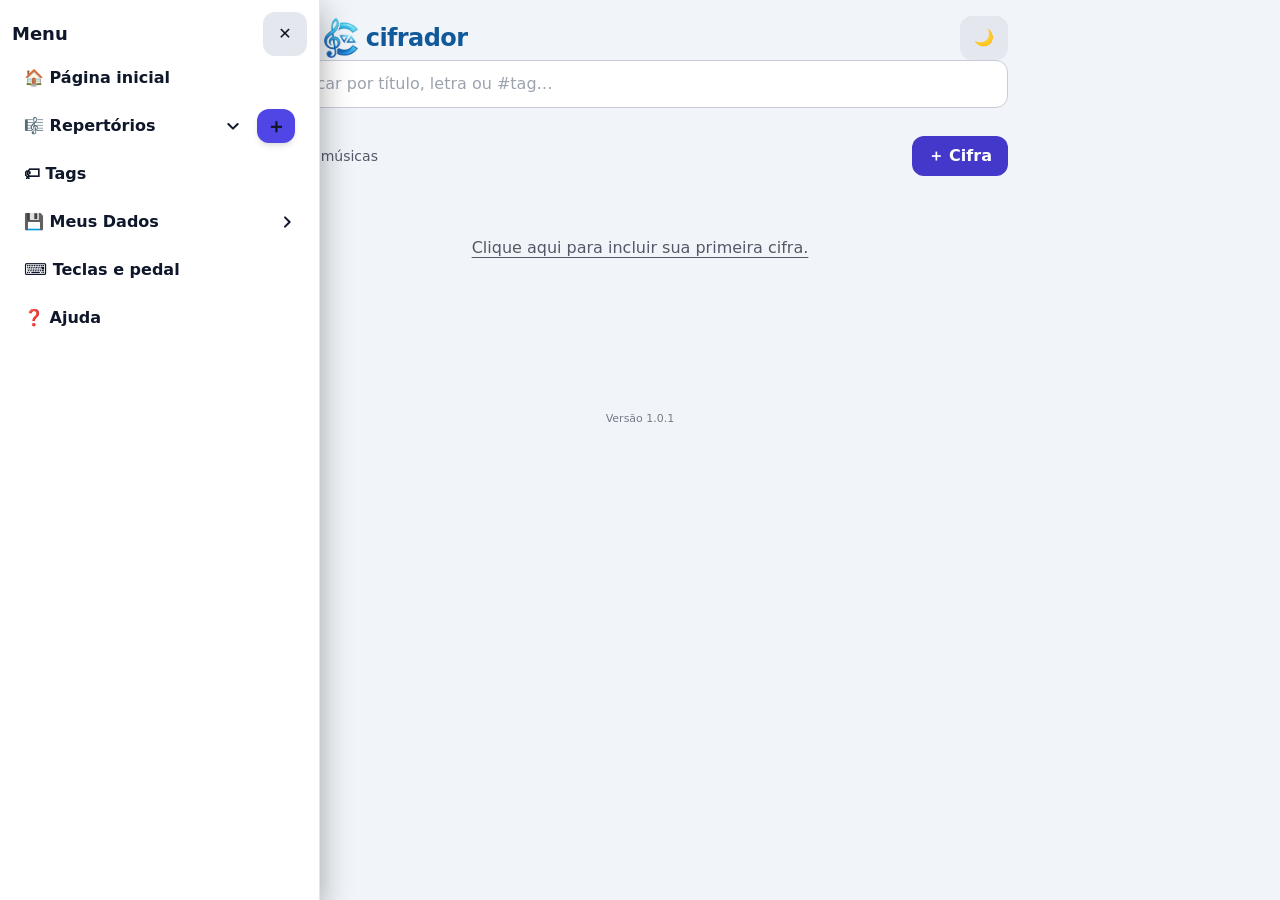
==== app/index.html @ 8a7c6e06 "Add files via upload" ====
<!DOCTYPE html>
<html lang="pt-BR"><head>
<base href="../">
<meta charset="UTF-8">
<meta name="app-version" content="1.0.1">
<meta name="viewport" content="width=device-width, initial-scale=1, viewport-fit=cover, interactive-widget=resizes-content">
<meta name="theme-color" content="#0d0f14">
<title>Cifrador</title>
<meta http-equiv="Content-Security-Policy" content="default-src 'self'; script-src 'self' 'wasm-unsafe-eval'; style-src 'self' 'unsafe-inline'; img-src 'self' data: blob:; font-src 'self'; connect-src 'self' blob: data:; worker-src 'self' blob:; manifest-src 'self'; object-src 'none'; base-uri 'self'; form-action 'none'">
<meta name="referrer" content="no-referrer">
<link rel="manifest" href="manifest.json">
<link rel="icon" href="icon-192.png">
<link rel="apple-touch-icon" href="icon-192.png">
<link rel="stylesheet" href="tailwind.css">
<style id="appCss">
  html { -webkit-text-size-adjust: 100%; }
  body { font-family: system-ui, -apple-system, "Segoe UI", Roboto, sans-serif; }
  .btn { min-height: 44px; min-width: 44px; padding: 0 12px; border-radius: 12px; font-weight: 600; display: inline-flex; align-items: center; justify-content: center; gap: 6px; background: #e4e7ee; color: #12151c; user-select: none; -webkit-tap-highlight-color: transparent; }
  .btn:active { transform: scale(.97); }
  .btn:disabled { opacity: .35; pointer-events: none; }
  .dark .btn { background: #1c2130; color: #eef1f7; }
  .btn-p { background: #4338ca !important; color: #fff !important; }
  .btn-on { outline: 2px solid #4338ca; }
  .fld { width: 100%; min-height: 48px; padding: 10px 14px; border-radius: 12px; border: 1px solid #c7ccd8; background: #fff; color: #12151c; }
  .dark .fld { background: #141824; border-color: #2a3147; color: #eef1f7; }
  .fld:focus-visible, .btn:focus-visible { outline: 2px solid #6366f1; outline-offset: 2px; }
  :root { --lyrics-color: #111827; --chord-color: #0878c9; }
  #song { color: var(--lyrics-color); white-space: pre-wrap; overflow-wrap: anywhere; max-width: 100%; overflow-x: hidden; font-family: ui-monospace, "SF Mono", Menlo, Consolas, monospace; line-height: 1.55; }
  #song.two-columns { column-count: 2; column-gap: 2rem; column-rule: 1px solid #dbe2ee; }
  .dark #song.two-columns { column-rule-color: #30394b; }
  @media (max-width: 640px) { #song { font-size: clamp(14px, 3.8vw, 18px); padding-left: 12px; padding-right: 12px; } #song.two-columns { column-gap: 1rem; } }
  .chord { font-weight: 700; color: var(--chord-color); }
  .brand { color: #12599a; }
  .dark .brand { color: #67c7ff; }
  .editor-wrap { position: relative; }
  #mText { position: relative; z-index: 1; background: transparent; color: transparent; -webkit-text-fill-color: transparent; caret-color: var(--lyrics-color); resize: vertical; line-height: 1.5; tab-size: 4; }
  #mText::selection { background: rgba(99,102,241,.28); -webkit-text-fill-color: transparent; }
  #mText::placeholder { color: #64748b; -webkit-text-fill-color: #64748b; opacity: 1; }
  #mHighlight { position: absolute; z-index: 0; inset: 0; box-sizing: border-box; margin: 0; padding: 10px 14px; border: 1px solid transparent; pointer-events: none; overflow: hidden; white-space: pre-wrap; overflow-wrap: anywhere; font-family: ui-monospace, "SF Mono", Menlo, Consolas, monospace; font-size: .875rem; line-height: 1.5; color: var(--lyrics-color); }
  #mHighlight .editor-chord-line { color: var(--chord-color); font-weight: 700; }
  /* Transição suave para ocultar o cabeçalho */
  #viewerHeader { transition: transform 0.3s ease, opacity 0.3s ease; }
  .logo { height: 40px; width: auto; }
  .dark .logo { filter: brightness(1.3); }
  html { overflow-x: hidden; } body { overflow-x: clip; } #viewer { overflow-x: hidden; } /* "clip" não cria rolagem própria, então o topo da lista consegue ficar fixo */
  .tg { font-size: 10px; font-weight: 400; opacity: .75; border: 1px solid currentColor; border-radius: 9px; padding: 0 6px; margin-left: 6px; vertical-align: middle; }
  #viewer { touch-action: pan-y; }
  .header-hidden #viewerHeader { transform: none !important; opacity: 1 !important; pointer-events: auto !important; position: sticky !important; }
  .header-hidden #vRows { display: none; }
  #colorPop { position: fixed; right: 12px; top: 96px; z-index: 45; padding: 10px 12px; border-radius: 14px; background: #fff; border: 1px solid #c7ccd8; box-shadow: 0 10px 25px rgba(0,0,0,.25); flex-direction: column; align-items: flex-start; }
  .dark #colorPop { background: #141824; border-color: #2a3147; }
  #colorPop:not(.hidden) { display: flex; }
  /* barra do visualizador: botões do mesmo tamanho, em grade */
  #viewerHeader > div { max-width: 560px; margin-left: auto; margin-right: auto; }
  .vrow { display: grid; gap: 6px; align-items: stretch; }
  .vrow .btn { min-height: 42px; min-width: 0; height: 42px; padding: 0 4px; font-size: 13px; border-radius: 12px; }
  .vr1 { grid-template-columns: 42px 1fr 42px 42px 42px 42px; align-items: center; }
  #ctlTr { display: contents; } #ctlTr.hidden { display: none; }
  #trReset { flex-direction: column; gap: 0; line-height: 1.1; }
  #colorPop { gap: 8px; font-size: .8rem; }
  #colorPop.hidden { display: none !important; }
  #colorPop input[type=color] { width: 38px; height: 34px; padding: 2px; border: 1px solid #c7ccd8; border-radius: 8px; background: transparent; }
  #colorPop label { display: flex; align-items: center; } #colorPop label { width: 100%; justify-content: space-between; gap: 14px; }
  .drag { touch-action: none; cursor: grab; } li.dragging, .dRep.dragging { opacity: .6; outline: 2px solid #4338ca; border-radius: 12px; } .dRep { touch-action: pan-y; } .dRep .repDrag { cursor: grab; touch-action: none; min-width: 32px; }
  .hidden { display: none !important; }
  .btn { min-height: 44px; border-radius: 12px; font-weight: 600; padding-left: 14px; padding-right: 14px; display: inline-flex; align-items: center; justify-content: center; gap: 6px; }
  #listActions { display: grid; grid-template-columns: repeat(2, 1fr); gap: 8px; }
  #listActions .btn, .mtools .btn { width: 100%; min-height: 46px; background: rgba(67,56,202,.08); border: 1px solid rgba(67,56,202,.35); }
  #listActions .btn-p { background: #4338ca; color: #fff; border-color: #4338ca; }
  #listActions #lstSave { grid-column: 1 / -1; }
  #lstDel { color: #dc2626; border-color: rgba(220,38,38,.45) !important; }
  .mtools .btn { font-size: 12.5px; padding-left: 6px; padding-right: 6px; white-space: nowrap; }
  .hl { background: #fde047; color: #111; border-radius: 3px; padding: 0 1px; } #song b { font-weight: 800; } #song i { font-style: italic; }
  #mFmt { display: flex; gap: 6px; } #mFmt .btn { flex: 1; min-height: 42px; }
  /* menu lateral */
  .drawer { position: fixed; top: 0; bottom: 0; left: 0; width: min(88vw, 320px); z-index: 56; overflow-y: auto; background: #fff; border-right: 1px solid #e2e8f0; box-shadow: 0 10px 30px rgba(0,0,0,.35); transform: translateX(-102%); visibility: hidden; transition: transform .2s ease, visibility 0s linear .2s; padding: 12px; padding-top: max(12px, env(safe-area-inset-top)); }
  .dark .drawer { background: #141824; border-color: #2a3147; }
  .drawer.open, body.dock-open .drawer { transform: none; visibility: visible; transition-delay: 0s; }
  .dRep { display:flex; align-items:stretch; gap:4px; } .dRep .dName { min-width:0; flex:1; } .repDrag { touch-action:none; cursor:grab; } .dRep.dragging, .rowli.dragging { opacity:.55; outline:2px dashed #6366f1; }
  .dItem { display: flex; align-items: center; gap: 8px; width: 100%; min-height: 44px; padding: 0 12px; border-radius: 12px; font-weight: 600; text-align: left; }
  .dItem:hover, .dName:hover { background: rgba(67,56,202,.10); }
  .dRep { position: relative; display: flex; align-items: center; gap: 2px; border-radius: 12px; } .dRep.on { background: rgba(67,56,202,.14); } .dMore { flex: none; width: 36px; height: 36px; border-radius: 10px; font-size: 22px; } .dMore:hover { background: rgba(67,56,202,.15); }
  .dName { flex: 1; min-width: 0; display: flex; align-items: center; justify-content: space-between; gap: 6px; min-height: 42px; padding: 0 10px; border-radius: 12px; text-align: left; } .dName small { opacity: .6; }
  .dIco { width: 34px; height: 36px; border-radius: 10px; font-size: 15px; flex: none; } .dIco:hover { background: rgba(67,56,202,.15); }
  details.dSec > summary { list-style: none; cursor: pointer; } details.dSec > summary::-webkit-details-marker { display: none; }
  @media (min-width: 1024px) { body.dock-open .drawer { z-index: 56; } #drawerBg { display: none !important; } }
  /* ações de cada cifra: menu de três pontos em todas as telas */
  .rowli { position: relative; }
  .rowmore { display: inline-flex; align-items: center; justify-content: center; flex: 0 0 44px; min-width: 44px; padding-left: 0; padding-right: 0; font-size: 1.35rem; }
  .rowacts { display: none; position: absolute; right: 0; top: calc(100% + 4px); z-index: 30; padding: 6px; gap: 6px; flex-wrap: wrap; max-width: min(320px, calc(100vw - 32px)); border-radius: 14px; background: #fff; border: 1px solid #c7ccd8; box-shadow: 0 10px 25px rgba(0,0,0,.25); }
  .dark .rowacts { background: #141824; border-color: #2a3147; }
  .rowli.open .rowacts { display: flex; }
  .rowacts .btn { min-width: 40px; min-height: 40px; }
  
  /* janelinhas da barra de leitura */
  .hpop { position: fixed; z-index: 45; display: flex; gap: 8px; padding: 8px; border-radius: 14px; background: #fff; border: 1px solid #c7ccd8; box-shadow: 0 10px 25px rgba(0,0,0,.25); }
  .dark .hpop { background: #141824; border-color: #2a3147; }
  .hpop .btn { min-width: 56px; height: 46px; font-size: 22px; }
  .hpopg { display: grid; grid-template-columns: repeat(4, 64px); gap: 8px; }
  .hpopg .btn { flex-direction: column; height: 62px; min-width: 0; font-size: 20px; gap: 2px; padding: 0; }
  .hpopg .btn::after { content: attr(data-l); font-size: 10px; font-weight: 600; opacity: .75; line-height: 1; white-space: nowrap; }
  .pbtn { flex-direction: column; gap: 2px; line-height: 1.05; min-width: 54px; min-height: 48px; } .pbtn .plbl { font-size: 11px; opacity: .8; font-weight: 600; } .pbtn b { font-size: 17px; }
  @media (max-width: 640px) { #vRows .vr3 { display:flex !important; flex-wrap:nowrap; justify-content:stretch !important; align-items:stretch; gap:4px !important; } #vRows .vr3 > button, #ctlTr > button { flex:1 1 0; min-width:0; min-height:52px; font-size:12px; padding:0 2px; } #vRows .vr3 #fBtn { flex:1.15 1 0; } #vRows .vr3 #vOpts { flex:1.3 1 0; } #vRows .vr3 #scrollPlay { flex:.8 1 0; font-size:16px; } .dRep .repDrag, #list .drag { min-width:44px; min-height:48px; font-size:19px; touch-action:none; } }
  @media (max-width: 360px) { #vRows .vr3 > button, #ctlTr > button { font-size:11px; } .pbtn .plbl { font-size:10px; } .pbtn b { font-size:15px; } }
  @media (max-width: 340px) { #vRows .vr3 > button, #ctlTr > button { font-size:10px; } .pbtn .plbl { font-size:9px; } #vRows .vr3 #vOpts { gap:3px; } }
  .vr3 { grid-template-columns: repeat(6, minmax(0, 1fr)) minmax(0, 1.7fr) !important; }
  .vrow .btn { font-size: 12px; white-space: nowrap; padding-left: 2px; padding-right: 2px; }
  .chev { margin-left: auto; transition: transform .2s; } details.dSec:not([open]) .chev { transform: rotate(-90deg); }
  .dActs { display: none; position: absolute; right: 4px; top: 40px; z-index: 35; justify-content: space-around; gap: 2px; padding: 5px; border-radius: 12px; background: #fff; border: 1px solid #c7ccd8; box-shadow: 0 8px 20px rgba(0,0,0,.22); } .dark .dActs { background: #141824; border-color: #2a3147; } .dRep.menu-open .dActs { display: flex; }
  #toTop, #vTop { position: fixed; right: 16px; bottom: 24px; z-index: 30; width: 48px; min-width: 48px; height: 48px; padding: 0; border-radius: 50%; box-shadow: 0 8px 20px rgba(0,0,0,.3); font-size: 20px; }
  #vTop { bottom: 100px; z-index: 25; }
  .mtools{display:grid!important;grid-template-columns:repeat(8,minmax(0,1fr));flex-wrap:nowrap;align-items:center;gap:4px;width:100%;overflow:visible}
  .edit-icon-btn{width:100%;height:42px;min-width:0!important;padding:0!important;display:inline-flex;align-items:center;justify-content:center;font-size:1.05rem;flex:initial;border-radius:10px}
  @media (max-width: 380px) { .mtools{gap:2px} .edit-icon-btn{height:38px;font-size:.95rem;border-radius:8px} }

  /* --- utilitários que faltavam no tailwind.css (ajuste) --- */
  .\!min-h-\[34px\]{min-height:34px!important}.\!px-2{padding-left:.5rem!important;padding-right:.5rem!important}.\!text-sm{font-size:.875rem!important;line-height:1.25rem!important}
  .bg-black\/50{background-color:rgb(0 0 0/.5)}.bg-black\/65{background-color:rgb(0 0 0/.65)}
  .bg-indigo-600{background-color:#4f46e5}.bg-red-50{background-color:#fef2f2}.bg-red-100{background-color:#fee2e2}
  .border-current{border-color:currentColor}.border-indigo-700{border-color:#4338ca}.border-red-200{border-color:#fecaca}.border-red-300{border-color:#fca5a5}.border-slate-500\/30{border-color:rgb(100 116 139/.3)}
  .border-l-2{border-left-width:2px}.break-words{overflow-wrap:break-word}.cursor-pointer{cursor:pointer}.gap-3{gap:.75rem}.h-10{height:2.5rem}.w-10{width:2.5rem}
  .hover\:bg-black\/10:hover{background-color:rgb(0 0 0/.1)}.hover\:bg-red-100:hover{background-color:#fee2e2}
  .items-start{align-items:flex-start}.leading-relaxed{line-height:1.625}.max-h-\[88vh\]{max-height:88vh}.min-w-12{min-width:3rem}.mt-1{margin-top:.25rem}
  .overflow-hidden{overflow:hidden}.p-3{padding:.75rem}.pl-10{padding-left:2.5rem}.rounded-full{border-radius:9999px}.rounded-lg{border-radius:.5rem}
  .shadow-2xl{box-shadow:0 25px 50px -12px rgb(0 0 0/.25)}.shadow-md{box-shadow:0 4px 6px -1px rgb(0 0 0/.1),0 2px 4px -2px rgb(0 0 0/.1)}
  .space-y-1>:not([hidden])~:not([hidden]){margin-top:.25rem}
  .text-red-700{color:#b91c1c}.text-red-800{color:#991b1b}.text-red-900{color:#7f1d1d}.text-right{text-align:right}.text-xl{font-size:1.25rem;line-height:1.75rem}
  .underline-offset-4{text-underline-offset:4px}.whitespace-pre-wrap{white-space:pre-wrap}.z-\[55\]{z-index:55}.z-\[90\]{z-index:90}
  @media (min-width:640px){.sm\:p-5{padding:1.25rem}.sm\:p-6{padding:1.5rem}.sm\:pl-11{padding-left:2.75rem}}
  #splitList [data-s] { content-visibility: auto; contain-intrinsic-size: auto 34px; } /* só desenha as linhas visíveis: listas grandes ficam rápidas */
  /* --- Ajuda --- */
  .hlp-panel { display: flex; flex-direction: column; max-height: 92vh; max-height: 92dvh; min-height: 0; overflow: hidden; }
  .hlp-head { display: flex; align-items: center; justify-content: space-between; gap: 8px; padding: 12px 16px; border-bottom: 1px solid rgba(100,116,139,.3); flex: 0 0 auto; }
  .hlp-body { overflow-y: auto; -webkit-overflow-scrolling: touch; padding: 12px 16px 24px; flex: 1 1 auto; min-height: 0; font-size: .95rem; line-height: 1.5; }
  .hlp-body > p.intro { margin: 0 0 12px; opacity: .8; }
  .hlp-body details { border: 1px solid rgba(100,116,139,.3); border-radius: 12px; margin-bottom: 8px; background: rgba(100,116,139,.06); }
  .hlp-body summary { display: flex; align-items: center; gap: 8px; min-height: 48px; padding: 0 12px; font-weight: 700; cursor: pointer; list-style: none; }
  .hlp-body summary::-webkit-details-marker { display: none; }
  .hlp-body summary::after { content: ""; width: 16px; height: 16px; flex: none; margin-left: auto; background: currentColor; opacity: .7; transition: transform .2s; -webkit-mask: url("data:image/svg+xml,%3Csvg xmlns='http://www.w3.org/2000/svg' viewBox='0 0 24 24' fill='none' stroke='black' stroke-width='3' stroke-linecap='round' stroke-linejoin='round'%3E%3Cpath d='M5 9l7 7 7-7'/%3E%3C/svg%3E") center/contain no-repeat; mask: url("data:image/svg+xml,%3Csvg xmlns='http://www.w3.org/2000/svg' viewBox='0 0 24 24' fill='none' stroke='black' stroke-width='3' stroke-linecap='round' stroke-linejoin='round'%3E%3Cpath d='M5 9l7 7 7-7'/%3E%3C/svg%3E") center/contain no-repeat; }
  .hlp-body details:not([open]) summary::after { transform: rotate(-90deg); }
  .hlp-body .hb { padding: 0 14px 12px; }
  .hlp-body .hb p { margin: 0 0 8px; }
  .hlp-body ul, .hlp-body ol { margin: 0 0 8px; padding-left: 1.3rem; }
  .hlp-body ul { list-style: disc; } .hlp-body ol { list-style: decimal; }
  .hlp-body li { margin: 3px 0; }
  .hlp-body kbd { font: inherit; font-size: .88em; font-weight: 600; padding: 1px 7px; border-radius: 7px; border: 1px solid rgba(100,116,139,.55); background: rgba(100,116,139,.12); white-space: nowrap; }
  .hlp-body .tip { margin: 8px 0 0; padding: 8px 10px; border-radius: 10px; background: rgba(67,56,202,.10); border-left: 3px solid #4338ca; }
  .hlp-body .warn { margin: 8px 0 0; padding: 8px 10px; border-radius: 10px; background: rgba(220,38,38,.10); border-left: 3px solid #dc2626; }
  /* --- cabeçalho do repertório (nome sem função + menu ⋯) --- */
  #chips { min-width: 0; } /* sem isto um nome comprido de repertório empurrava o ⋯ para fora da tela */
  #chips .repHead { flex: 1; min-width: 0; padding: 4px 4px 4px 4px; gap: 8px; justify-content: space-between; border: 1px solid rgba(100,116,139,.45); background: rgba(67,56,202,.10); }
  #chips .repBack { flex: 0 0 auto; min-height: 40px; padding: 0 12px; font-weight: 700; white-space: nowrap; }
  #chips .repTitle { flex: 1; min-width: 0; font-weight: 700; overflow: hidden; text-overflow: ellipsis; white-space: nowrap; cursor: default; user-select: none; }
  #chips .repTitle small { font-weight: 400; opacity: .7; }
  #chips .repHead .dActs { top: calc(100% + 4px); }
  /* --- barra de baixo da cifra: só ícones --- */
  #navBar .navico { font-size: 20px; min-height: 48px; padding: 0 4px; }
  /* --- teclas e pedal --- */
  .keyrow { display: flex; flex-wrap: wrap; align-items: center; gap: 8px; padding: 10px 0; border-bottom: 1px solid rgba(100,116,139,.25); }
  .keyname { flex: 1 1 170px; font-weight: 700; }
  .keychips { display: flex; flex-wrap: wrap; gap: 6px; align-items: center; }
  .kchip { display: inline-flex; align-items: center; gap: 2px; border: 1px solid rgba(100,116,139,.55); border-radius: 8px; padding: 0 2px 0 8px; background: rgba(100,116,139,.12); font-weight: 600; min-height: 34px; }
  .kchip button { min-width: 30px; min-height: 32px; border-radius: 6px; font-size: 15px; opacity: .75; }
  .keyadd { min-height: 36px !important; padding: 0 10px !important; }
  .keyopt { display: flex; gap: 10px; align-items: flex-start; padding: 12px 0; cursor: pointer; }
  .keyopt input { width: 22px; height: 22px; margin-top: 2px; flex: none; }
  .keywait { margin: 0 0 8px; padding: 8px 10px; border-radius: 10px; background: rgba(217,119,6,.15); border-left: 3px solid #d97706; font-weight: 600; }
  /* --- botão de tela cheia --- */
  #vFull svg { display: block; margin: 0 auto; } #vFull .ico-exit { display: none; }
  #vFull[aria-pressed="true"] .ico-enter { display: none; } #vFull[aria-pressed="true"] .ico-exit { display: block; }
  #vFull[aria-pressed="true"] { background: #4338ca; color: #fff; border-color: #4338ca; }
  /* --- ícones de seta iguais em todo o app --- */
  .ch { display: block; margin: 0 auto; flex: none; } kbd .ch, .keyname .ch { display: inline-block; vertical-align: -3px; margin: 0; } .chev .ch { display: block; }
  /* --- tela cheia: só a cifra, a navegação e o botão de sair --- */
  #navFsExit { display: none; background: #4338ca; color: #fff; border-color: #4338ca; flex: 0 0 auto; min-width: 52px; margin-right: 6px; }
  .is-fs #navFsExit { display: inline-flex; align-items: center; justify-content: center; }
  .is-fs #viewerHeader, .is-fs #toTop, .is-fs #vTop, .is-fs #navInfo { display: none !important; }
  .is-fs #song, .is-fs #songImg { padding-top: max(1rem, env(safe-area-inset-top)); }
  /* --- andamento da importação --- */
  #importProgress { position: fixed; left: 50%; bottom: max(1rem, env(safe-area-inset-bottom)); transform: translateX(-50%); z-index: 100; width: min(92vw, 460px); background: #111827; color: #fff; border-radius: 16px; padding: 14px; box-shadow: 0 10px 32px rgba(0,0,0,.45); font-size: 14px; }
  #importProgress .ip-head { display: flex; justify-content: space-between; gap: 8px; align-items: baseline; margin-bottom: 8px; font-size: 15px; } #importProgress .ip-head span { opacity: .75; font-size: 13px; white-space: nowrap; }
  #importProgress .ip-all { height: 6px; border-radius: 99px; background: rgba(255,255,255,.18); overflow: hidden; margin-bottom: 10px; } #importProgress .ip-all i { display: block; height: 100%; width: 0; background: #818cf8; transition: width .25s; }
  #importProgress .ip-list { list-style: none; margin: 0 0 10px; padding: 0; max-height: 34vh; overflow-y: auto; }
  #importProgress .ip-row { display: grid; grid-template-columns: 22px 1fr auto; column-gap: 8px; align-items: center; padding: 6px 0; }
  #importProgress .ip-ic::before { content: "○"; opacity: .6; } #importProgress .ip-row[data-st="run"] .ip-ic::before { content: "●"; color: #a5b4fc; opacity: 1; } #importProgress .ip-row[data-st="done"] .ip-ic::before { content: "✓"; color: #4ade80; opacity: 1; font-weight: 800; } #importProgress .ip-row[data-st="error"] .ip-ic::before { content: "!"; color: #fbbf24; opacity: 1; font-weight: 800; }
  #importProgress .ip-name { overflow: hidden; text-overflow: ellipsis; white-space: nowrap; } #importProgress .ip-st { font-size: 12.5px; opacity: .8; white-space: nowrap; }
  #importProgress .ip-bar { grid-column: 2 / 4; height: 4px; border-radius: 99px; background: rgba(255,255,255,.14); overflow: hidden; margin-top: 4px; display: none; } #importProgress .ip-row[data-st="run"] .ip-bar { display: block; } #importProgress .ip-bar i { display: block; height: 100%; width: 0; background: #a5b4fc; transition: width .25s; }
  #importProgress .ip-row.ip-ind .ip-bar i { width: 35%; animation: ipslide 1.1s ease-in-out infinite alternate; } @keyframes ipslide { from { margin-left: 0; } to { margin-left: 65%; } }
  #importProgress .ip-cancel { width: 100%; min-height: 42px; border: 1px solid rgba(255,255,255,.45); border-radius: 10px; font-weight: 700; color: #fff; background: transparent; }
  /* --- links para ouvir --- */
  #listenFab { position: absolute; top: 100%; right: 10px; margin: 8px 0 0 !important; z-index: 5; display: flex; gap: 4px; padding: 5px; border-radius: 999px; background: rgba(255,255,255,.96); border: 1px solid #cbd5e1; box-shadow: 0 8px 22px rgba(15,23,42,.30); }
  .dark #listenFab { background: rgba(28,33,48,.96); border-color: #334155; }
  #listenFab.hidden, .header-hidden #listenFab, .is-fs #listenFab { display: none !important; }
  #listenFab a { width: 46px; height: 46px; border-radius: 50%; display: flex; align-items: center; justify-content: center; background: #fff; -webkit-tap-highlight-color: transparent; }
  #listenFab a:active, .rowlinks a:active { transform: scale(.92); }
  .rowlinks { display: flex; align-items: center; padding: 0 2px; border-radius: 12px; background: #e4e7ee; flex: 0 0 auto; } .dark .rowlinks { background: #1c2130; }
  .rowlinks a { width: 38px; min-height: 44px; display: flex; align-items: center; justify-content: center; }
  .dark .rowlinks svg[data-k="tidal"] path { fill: #e5e7eb; }
  .pi { display: block; flex: none; }
  .mlrow { border: 1.5px solid rgba(100,116,139,.35); border-radius: 14px; padding: 8px; display: flex; flex-direction: column; gap: 8px; }
  .mlhead { display: flex; align-items: center; justify-content: space-between; gap: 8px; }
  .mlchip { display: inline-flex; align-items: center; gap: 8px; min-height: 34px; padding: 0 12px 0 8px; border-radius: 17px; background: rgba(67,56,202,.12); font-weight: 700; font-size: 13px; }
  .mlchip.bad { background: rgba(220,38,38,.14); color: #b91c1c; } .dark .mlchip.bad { color: #fca5a5; }
  .mlx { min-height: 36px !important; min-width: 36px !important; padding: 0 !important; font-size: 18px; }
  .mladd { border: 2px dashed rgba(100,116,139,.6) !important; background: transparent !important; }
  /* --- botão ＋ Cifra no topo --- */
  #btnAddTop { flex: none; white-space: nowrap; font-weight: 800; min-height: 40px; padding: 0 16px; }
  /* --- tela de cifra: cabeçalho e rodapé fixos, só o miolo rola --- */
  .edpanel { display: flex; flex-direction: column; max-height: 94vh; max-height: 94dvh; overflow: hidden; border-radius: 16px 16px 0 0; }
  @media (min-width: 640px) { .edpanel { border-radius: 16px; } }
  @media (max-width: 639px) { .edpanel { height: 100vh; height: 100dvh; max-height: none; border-radius: 0; } }
  .edhead { display: flex; align-items: center; justify-content: space-between; gap: 8px; flex: 0 0 auto; padding: 10px 14px 10px 16px; padding-top: max(10px, env(safe-area-inset-top)); border-bottom: 1px solid rgba(100,116,139,.3); }
  .edhead .btn { min-width: 44px; min-height: 44px; font-size: 18px; }
  .edbody { flex: 1 1 auto; min-height: 0; overflow-y: auto; -webkit-overflow-scrolling: touch; overscroll-behavior: contain; padding: 12px 16px; }
  .edfoot { display: flex; gap: 8px; flex: 0 0 auto; padding: 10px 16px; padding-bottom: max(10px, env(safe-area-inset-bottom)); border-top: 1px solid rgba(100,116,139,.3); }
  .edfoot .btn { flex: 1; min-height: 48px; }
</style>
</head>
<body class="bg-slate-100 text-slate-900 dark:bg-[#0d0f14] dark:text-slate-100 min-h-screen">

<!-- LISTA -->
<div id="listView" class="max-w-3xl mx-auto">
  <div id="topBar" class="sticky top-0 z-20 bg-slate-100/95 dark:bg-[#0d0f14]/95 backdrop-blur px-4 pt-4 pb-2" style="padding-top:max(1rem,env(safe-area-inset-top))">
    <div class="flex items-center justify-between gap-2">
      <div class="flex items-center gap-2">
        <button id="btnMenu" class="btn" aria-label="Abrir ou fechar o menu" aria-expanded="false" aria-controls="drawer">☰</button>
        <img src="logo.png" alt="" class="logo" width="34" height="40"><h1 class="text-2xl font-bold tracking-tight brand">cifrador</h1>
      </div>
      <button id="btnTheme" class="btn" aria-label="Alternar modo escuro">🌙</button>
    </div>
</div>
<header class="px-4 pb-3 space-y-3">

    <input id="search" type="search" class="fld" placeholder="Buscar por título, letra ou #tag…" autocomplete="off">
    <div class="hidden" id="legacy"><div class="flex flex-wrap gap-2">
      <button id="btnAdd" class="btn btn-p">＋ Adicionar / Importar</button>
      <button id="btnCreateRep" class="btn">＋ Criar Repertório</button>
      <button id="btnData" class="btn">💾 Meus dados</button>
      <button id="btnTags" class="btn">🏷 Tags</button>
    </div><div id="listActions" class="hidden flex flex-wrap gap-2">
      <button id="lstAddSongs" class="btn btn-p">＋ Adicionar músicas</button>
      
      <button id="lstShare" class="btn !min-h-[40px]">🔗 Enviar Repertório</button>
      
      <button id="lstSave" class="btn !min-h-[40px] hidden">⬇ Salvar no meu catálogo</button>
      <button id="lstRen" class="btn !min-h-[40px]">✎ Renomear Repertório</button>
      <button id="lstDel" class="btn !min-h-[40px]">🗑 Excluir Repertório</button>
    </div></div>
    <input id="file" type="file" class="hidden" multiple="" accept="image/*,.png,.jpg,.jpeg,.webp,.pdf,.odt,.docx,.txt,.json,.html,.htm,.cho,.md,application/pdf,text/plain,application/json,text/html">
    <div class="flex items-center gap-2"><div id="chips" class="flex gap-2 pb-1 flex-1"></div></div>
    <div class="flex items-center justify-between gap-2"><div id="count" class="text-sm opacity-70"></div><button id="btnAddTop" type="button" class="btn btn-p" aria-label="Adicionar cifra" title="Adicionar cifra">＋ Cifra</button></div>
  </header>
  <ul id="list" class="px-4 pb-24 space-y-2"></ul>
</div>

<div id="drawerBg" class="hidden fixed inset-0 z-[55] bg-black/50"></div>
<aside id="drawer" class="drawer" aria-label="Menu" aria-hidden="true">
  <div class="flex items-center justify-between pb-2"><b class="text-lg">Menu</b><button id="drawerClose" class="btn" aria-label="Fechar menu">✕</button></div>
  <nav class="space-y-1">
    <button id="dHome" class="dItem">🏠 Página inicial</button>
    <details id="dRepSec" class="dSec" open>
      <summary class="dItem">🎼 Repertórios <span class="chev" aria-hidden="true"><svg class="ch" width="16" height="16" viewBox="0 0 24 24" fill="none" stroke="currentColor" stroke-width="3" stroke-linecap="round" stroke-linejoin="round" aria-hidden="true"><path d="M5 9l7 7 7-7"/></svg></span><button id="dNewRep" type="button" class="btn !min-h-[34px] !min-w-[38px] !px-2 ml-2 bg-indigo-600 text-white border-indigo-700 shadow-md font-bold text-xl" aria-label="Criar repertório" title="Criar repertório">＋</button></summary>
      <div id="dReps" class="pl-10 sm:pl-11 space-y-1 border-l-2 border-slate-500/30 ml-2"></div>
      
    </details>
    <button id="dTags" class="dItem">🏷 Tags</button>
    <details id="dDataSec" class="dSec">
      <summary class="dItem">💾 Meus Dados <span class="chev" aria-hidden="true"><svg class="ch" width="16" height="16" viewBox="0 0 24 24" fill="none" stroke="currentColor" stroke-width="3" stroke-linecap="round" stroke-linejoin="round" aria-hidden="true"><path d="M5 9l7 7 7-7"/></svg></span></summary>
      <div class="pl-10 sm:pl-11 space-y-1 border-l-2 border-slate-500/30 ml-2">
        <button id="dMenuAddSong" type="button" class="dItem !min-h-[40px] !text-sm">＋ Adicionar Cifra</button>
        <button id="dMenuBackup" type="button" class="dItem !min-h-[40px] !text-sm">💾 Fazer Backup Cifra</button>
        <button id="dMenuUpload" type="button" class="dItem !min-h-[40px] !text-sm">📂 Subir Backup Cifra</button>
        <button id="dMenuDeleteAll" type="button" class="dItem !min-h-[40px] !text-sm" style="color:#dc2626">🗑 Excluir todas as Cifras</button>
      </div>
    </details>
    <button id="dKeys" type="button" class="dItem">⌨️ Teclas e pedal</button>
    <button id="dHelp" type="button" class="dItem">❓ Ajuda</button>
  </nav>
</aside>
<button id="toTop" class="hidden btn btn-p" aria-label="Voltar ao topo" title="Voltar ao topo">↑</button>

<!-- VISUALIZADOR -->
<div id="viewer" class="hidden fixed inset-0 z-30 overflow-y-auto bg-slate-50 dark:bg-[#0d0f14]">
  <div id="viewerHeader" class="sticky top-0 z-10 bg-slate-50/95 dark:bg-[#0d0f14]/95 backdrop-blur border-b border-slate-200 dark:border-slate-800 px-3 py-2 space-y-2 shadow-sm" style="padding-top:max(.5rem,env(safe-area-inset-top))">
    <div class="vrow vr1">
      <button id="vBack" class="btn" aria-label="Voltar">←</button>
      <h2 id="vTitle" class="text-base font-bold truncate px-1"></h2>
      <button id="vTheme" class="btn" aria-label="Alternar tema">🌙</button>
      <button id="vWake" class="btn" title="Manter tela ligada" aria-label="Manter tela ligada">💡</button>
      <button id="vToggleHeader" class="btn" title="Ocultar/Exibir menu" aria-label="Ocultar menu">👁️</button>
      <button id="vFull" class="btn" title="Tela cheia" aria-label="Tela cheia" aria-pressed="false"><svg class="ico-enter" width="20" height="20" viewBox="0 0 24 24" fill="none" stroke="currentColor" stroke-width="2.4" stroke-linecap="round" stroke-linejoin="round" aria-hidden="true"><path d="M4 9V4h5M20 9V4h-5M4 15v5h5M20 15v5h-5"/></svg><svg class="ico-exit" width="20" height="20" viewBox="0 0 24 24" fill="none" stroke="currentColor" stroke-width="2.4" stroke-linecap="round" stroke-linejoin="round" aria-hidden="true"><path d="M9 4v5H4M15 4v5h5M9 20v-5H4M15 20v-5h5"/></svg></button>
    </div>
    <div id="vRows" class="space-y-2">
      <div class="vrow vr3">
        <div id="ctlTr"><button id="trBtn" class="btn pbtn" aria-label="Tom" title="Tom"><span class="plbl">Tom</span><b id="keyLbl">—</b></button></div>
        <button id="fBtn" class="btn pbtn" aria-label="Tamanho do texto" title="Tamanho do texto"><span class="plbl">Tamanho</span><b id="fontLbl">16</b></button>
        <button id="vChords" class="btn btn-on">Letra/Cifra</button>
        <button id="vColumns" class="btn" aria-pressed="false">Coluna</button>
        <button id="scrollPlay" class="btn btn-p" aria-label="Rolar automaticamente" title="Rolar automaticamente">▶</button>
        <button id="vOpts" class="btn" aria-label="Mais opções" title="Mais opções">＋ Opções</button>
      </div>
      <div id="vNote" class="hidden flex items-center gap-2 text-xs pb-1"><span id="vNoteTxt"></span><button id="vRestore" class="underline font-semibold">Restaurar original</button></div>
    </div>
    <div id="listenFab" class="hidden" role="group" aria-label="Ouvir esta música"></div>
  </div>
  <div id="popTone" class="hpop hidden" aria-label="Alterar tom"><button id="trDown" class="btn" aria-label="Descer um semitom">−</button><button id="trUp" class="btn" aria-label="Subir um semitom">+</button></div>
  <div id="popFont" class="hpop hidden" aria-label="Alterar tamanho do texto"><button id="fDown" class="btn" aria-label="Diminuir o texto">−</button><button id="fUp" class="btn" aria-label="Aumentar o texto">+</button></div>
  <div id="popOpts" class="hpop hpopg hidden" aria-label="Mais opções">
    <button id="vColors" class="btn" data-l="Cores" aria-label="Cores" title="Cores">🎨</button>
    <button id="vTag" class="btn" data-l="Tags" aria-label="Tags" title="Tags">🏷</button>
    <button id="vEdit" class="btn" data-l="Editar" aria-label="Editar" title="Editar">✎</button>
    <button id="vCopy" class="btn" data-l="Copiar" aria-label="Copiar ou duplicar" title="Copiar / Duplicar">📋</button>
    <button id="vPdf" class="btn" data-l="PDF" aria-label="Exportar PDF" title="Exportar PDF">📄</button>
    <button id="vFav" class="btn" data-l="Repertório" aria-label="Adicionar a um repertório" title="Repertório">☆</button>
    <button id="trReset" class="btn" data-l="Original" aria-label="Voltar ao tom original" title="Tom original">↺</button>
    <button id="vDel" class="btn" data-l="Excluir" aria-label="Excluir" title="Excluir">🗑</button>
  </div>
  <div id="colorPop" class="hidden" aria-label="Cores da cifra">
    <label for="lyricsColor">Cor da letra <input id="lyricsColor" type="color" value="#111827" aria-label="Escolher cor da letra"></label>
    <label for="chordColor">Cor das cifras <input id="chordColor" type="color" value="#0878c9" aria-label="Escolher cor das cifras"></label>
  </div>
  

  <button id="vTop" class="hidden btn btn-p" aria-label="Voltar ao topo da cifra" title="Voltar ao topo">↑</button>
  <pre id="song" class="px-4 pt-4 m-0"></pre>
  <img id="songImg" class="hidden mx-auto max-w-full h-auto px-2 pt-4" alt="Cifra">
  <div class="h-[40vh]"></div>
  <div id="navBar" class="fixed bottom-0 inset-x-0 z-20 bg-slate-50/95 dark:bg-[#0d0f14]/95 backdrop-blur border-t border-slate-200 dark:border-slate-800 px-3 pt-2 flex items-center gap-2 flex-wrap" style="padding-bottom:max(.5rem,env(safe-area-inset-bottom))">
    <div id="scrollControls" class="hidden flex items-center gap-1 w-full justify-center pb-1">
      <button id="scrollSlower" class="btn" aria-label="Diminuir velocidade">−</button><span id="scrollSpeed" class="text-xs min-w-12 text-center">1x</span><button id="scrollFaster" class="btn" aria-label="Aumentar velocidade">＋</button>
    </div>
    <button id="navFsExit" class="btn navico" aria-label="Sair da tela cheia" title="Sair da tela cheia"><svg class="ch" width="22" height="22" viewBox="0 0 24 24" fill="none" stroke="currentColor" stroke-width="2.6" stroke-linecap="round" stroke-linejoin="round" aria-hidden="true"><path d="M9 4v5H4M15 4v5h5M9 20v-5H4M15 20v-5h5"/></svg></button>
    <button id="navPrev" class="btn flex-1 navico" aria-label="Cifra anterior" title="Cifra anterior"><svg class="ch" width="24" height="24" viewBox="0 0 24 24" fill="none" stroke="currentColor" stroke-width="3" stroke-linecap="round" stroke-linejoin="round" aria-hidden="true"><path d="M15 5l-7 7 7 7"/></svg></button>
    <button id="pgPrev" class="btn flex-1 navico" aria-label="Página anterior" title="Página anterior"><svg class="ch" width="24" height="24" viewBox="0 0 24 24" fill="none" stroke="currentColor" stroke-width="3" stroke-linecap="round" stroke-linejoin="round" aria-hidden="true"><path d="M5 15l7-7 7 7"/></svg></button>
    <div id="navInfo" class="text-xs opacity-70 text-center max-w-[30%] truncate"></div>
    <button id="pgNext" class="btn flex-1 navico" aria-label="Próxima página" title="Próxima página"><svg class="ch" width="24" height="24" viewBox="0 0 24 24" fill="none" stroke="currentColor" stroke-width="3" stroke-linecap="round" stroke-linejoin="round" aria-hidden="true"><path d="M5 9l7 7 7-7"/></svg></button>
    <button id="navNext" class="btn flex-1 navico" aria-label="Próxima cifra" title="Próxima cifra"><svg class="ch" width="24" height="24" viewBox="0 0 24 24" fill="none" stroke="currentColor" stroke-width="3" stroke-linecap="round" stroke-linejoin="round" aria-hidden="true"><path d="M9 5l7 7-7 7"/></svg></button>
  </div>
</div>

<!-- MODAL ADICIONAR / EDITAR -->
<div id="modal" class="hidden fixed inset-0 z-40 bg-black/60 flex items-end sm:items-center justify-center sm:p-4">
  <div class="edpanel bg-white dark:bg-[#141824] w-full sm:max-w-2xl" role="dialog" aria-modal="true" aria-labelledby="mHead">
    <div class="edhead"><h3 id="mHead" class="text-lg font-bold">Nova cifra</h3><button id="mX" type="button" class="btn" aria-label="Fechar e sair" title="Fechar" style="font-weight:800">✕</button></div>
    <div class="edbody space-y-3">
    <div class="flex flex-wrap gap-2"><button id="mChooseFile" class="btn">Escolher arquivo(s)</button></div>
    <input id="mTitle" class="fld" placeholder="Título da música" autocomplete="off">
    <div class="editor-wrap">
      <pre id="mHighlight" aria-hidden="true"></pre>
      <textarea id="mText" rows="14" class="fld font-mono text-sm" style="white-space:pre-wrap;overflow:auto" placeholder="Digite ou cole a letra e os acordes aqui…" spellcheck="false"></textarea>
    </div>
    <div class="flex flex-wrap gap-2 mtools"><button id="mMarkChord" class="btn edit-icon-btn" title="Marcar seleção como cifra" aria-label="Marcar seleção como cifra">🎸</button><button id="mMarkLyric" class="btn edit-icon-btn" title="Marcar seleção como letra" aria-label="Marcar seleção como letra">✍️</button><button id="mMulti" class="btn edit-icon-btn" title="Dividir em várias cifras" aria-label="Dividir em várias cifras">✂️</button><button id="mTags" class="btn edit-icon-btn" title="Editar tags" aria-label="Editar tags">🏷️</button><button id="mBold" class="btn edit-icon-btn" title="Negrito" aria-label="Negrito"><b>N</b></button><button id="mItal" class="btn edit-icon-btn" title="Itálico" aria-label="Itálico"><i>I</i></button><button id="mHigh" class="btn edit-icon-btn" title="Destacar" aria-label="Destacar">🖍️</button><button id="mClr" class="btn edit-icon-btn" title="Limpar formatação" aria-label="Limpar formatação">🧹</button></div>
    <div id="mLinksBox" class="space-y-2">
      <div class="flex items-baseline justify-between"><span class="font-bold">🎧 Links para ouvir</span><span id="mLinksCount" class="text-xs opacity-70"></span></div>
      <div id="mLinks" class="space-y-2"></div>
      <button type="button" id="mLinkAdd" class="btn w-full mladd">＋ Adicionar link</button>
      <p class="text-xs opacity-70">Cole o endereço da música (Spotify, YouTube, Deezer, Apple Music…). O Cifrador reconhece a plataforma sozinho. Só links que começam com https.</p>
    </div>
    <details class="text-sm"><summary class="cursor-pointer opacity-70">ℹ️ Ajuda — legenda dos ícones</summary><div class="text-xs opacity-80 pt-2 space-y-1"><p class="font-semibold">Legenda:</p><div class="space-y-1"><p>🎸: Marcar linha como cifra</p><p>✍️: Marcar linha como letra</p><p>✂️: Dividir o conteúdo em várias cifras</p><p>🏷️: Editar tags</p><p><strong>N</strong> : Negrito</p><p><em>i</em> : Itálico</p><p>🖍️: Destacar texto</p><p>🧹: Limpar formatação</p></div></div><p id="mChordInfo" class="text-xs opacity-70 pt-2">Selecione uma linha (ou um trecho) e use “É cifra” ou “É letra”.</p>
    <p id="mNote" class="hidden text-sm text-amber-700 dark:text-amber-300">Você está vendo a música transposta, mas aqui o texto é o original (sem a transposição).</p>
</details>
    </div>
    <div class="edfoot"><button id="mSave" class="btn btn-p">Salvar</button><button id="mCancel" class="btn">Fechar</button></div>
  </div>
</div>

<!-- ESCOLHA: COPIAR OU DUPLICAR -->
<div id="cpyDlg" class="hidden fixed inset-0 z-[60] bg-black/60 flex items-center justify-center p-4">
  <div class="bg-white dark:bg-[#141824] rounded-2xl p-5 w-full max-w-sm space-y-3" role="dialog" aria-modal="true" aria-labelledby="cpyHead">
    <p id="cpyHead" class="font-bold">Como copiar <span id="cpyTitle"></span>?</p>
    <button id="cpyText" class="btn btn-p w-full">📋 Copiar texto (no tom que você vê)</button>
    <button id="cpyDup" class="btn w-full">⧉ Duplicar no meu catálogo</button>
  </div>
</div>

<!-- DIÁLOGO DE CONFIRMAÇÃO -->
<div id="dlg" class="fixed inset-0 z-[60] bg-black/60 flex items-center justify-center p-4 hidden">
  <div class="bg-white dark:bg-[#141824] rounded-2xl p-5 w-full max-w-sm space-y-4">
    <p id="dlgMsg" class="whitespace-pre-line"></p>
    <input id="dlgIn" class="fld hidden" maxlength="40" autocomplete="off">
    <div class="flex flex-wrap gap-2 justify-end">
      <button id="dlgNo" class="btn">Cancelar</button>
      <button id="dlgYes" class="btn btn-p">OK</button>
    </div>
  </div>
</div>

<!-- ESCOLHER LISTA -->
<div id="pick" class="hidden fixed inset-0 z-50 bg-black/60 flex items-end sm:items-center justify-center sm:p-4">
  <div class="bg-white dark:bg-[#141824] w-full sm:max-w-md max-h-[90vh] overflow-y-auto rounded-t-2xl sm:rounded-2xl p-4 space-y-3">
    <h3 class="text-lg font-bold">Adicionar à lista</h3>
    <p id="pickTitle" class="text-sm opacity-70 truncate"></p>
    <div id="pickList" class="space-y-2"></div>
    <div class="flex gap-2">
      <input id="pickNew" class="fld" placeholder="Nova lista…" maxlength="40" autocomplete="off">
      <button id="pickAdd" class="btn btn-p shrink-0">Criar</button>
    </div>
    <button id="pickDone" class="btn btn-p w-full">Fechar</button>
  </div>
</div>

<!-- ENVIAR LISTA -->
<div id="share" class="hidden fixed inset-0 z-50 bg-black/60 flex items-end sm:items-center justify-center sm:p-4">
  <div class="bg-white dark:bg-[#141824] w-full sm:max-w-md max-h-[90vh] overflow-y-auto rounded-t-2xl sm:rounded-2xl p-4 space-y-3">
    <h3 class="text-lg font-bold">Enviar Repertório</h3>
    <p id="shareInfo" class="text-sm opacity-70"></p>
    <textarea id="shareLink" readonly rows="4" class="fld text-xs break-all"></textarea>
    <div class="flex flex-wrap gap-2">
      <button id="shCopy" class="btn btn-p">Copiar link</button>
      
      <button id="shFile" class="btn">Baixar arquivo</button>
      <button id="shPdf" class="btn">Baixar PDF</button>
      <button id="shClose" class="btn">Fechar</button>
    </div>
  </div>
</div>

<!-- MEUS DADOS -->
<div id="data" class="hidden fixed inset-0 z-50 bg-black/60 flex items-end sm:items-center justify-center sm:p-4">
  <div class="bg-white dark:bg-[#141824] w-full sm:max-w-md max-h-[90vh] overflow-y-auto rounded-t-2xl sm:rounded-2xl p-4 space-y-3">
    <h3 class="text-lg font-bold">Meus dados</h3>
    <p class="text-sm opacity-70">Suas listas, edições e cifras ficam <b>só neste aparelho e navegador</b>. Para levar para outro aparelho, envie a lista por link ou use o backup.</p>
    <p id="dataInfo" class="text-xs opacity-70"></p>
    <div class="flex flex-col gap-2">
      <button id="dImportSongs" class="btn !justify-start">＋ Adicionar / Importar cifras</button>
      <button id="dCatBackup" class="btn !justify-start">💾 Fazer Backup Catálogo</button>
      <button id="dCatUp" class="btn !justify-start">📂 Subir novo Catálogo</button>
      <button id="dCatDel" class="btn !justify-start" style="color:#dc2626">🗑 Excluir todas as cifras</button>
    </div>
    <button id="dClose" class="btn btn-p w-full">Fechar</button>
  </div>
</div>

<div id="tagm" class="hidden fixed inset-0 z-50 bg-black/60 flex items-end sm:items-center justify-center sm:p-4">
  <div class="bg-white dark:bg-[#141824] w-full sm:max-w-md max-h-[90vh] overflow-y-auto rounded-t-2xl sm:rounded-2xl p-4 space-y-3">
    <h3 id="tagHead" class="text-lg font-bold">Tags</h3>
    <div id="tagList" class="space-y-2"></div>
    <div class="flex gap-2"><input id="tagNew" class="fld" placeholder="Nova tag…" maxlength="20" autocomplete="off"><button id="tagAdd" class="btn btn-p shrink-0">Criar</button></div>
    <button id="tagDone" class="btn btn-p w-full">Fechar</button>
  </div>
</div>
<div id="addm" class="hidden fixed inset-0 z-50 bg-black/60 flex items-end sm:items-center justify-center sm:p-4"><div class="bg-white dark:bg-[#141824] w-full sm:max-w-md max-h-[90vh] overflow-y-auto rounded-t-2xl sm:rounded-2xl p-4 space-y-3">
  <h3 class="text-lg font-bold">Adicionar ao repertório</h3><input id="addQ" type="search" class="fld" placeholder="Buscar título, letra ou #tag…" autocomplete="off">
  <div id="addList" class="space-y-2 max-h-56 overflow-y-auto"></div>
  <div class="flex gap-2"><button id="addCancel" class="btn flex-1">Fechar</button><button id="addOk" class="btn btn-p flex-1">Adicionar</button></div></div></div>
<div id="splitm" class="hidden fixed inset-0 z-50 bg-black/60 flex items-end sm:items-center justify-center sm:p-4"><div class="bg-white dark:bg-[#141824] w-full sm:max-w-2xl max-h-[94vh] flex flex-col rounded-t-2xl sm:rounded-2xl p-4 space-y-3">
  <h3 class="text-lg font-bold">Dividir em várias cifras</h3><p class="text-xs opacity-70">Toque nas linhas que são o <b>título</b> de uma música: cada linha marcada começa uma nova cifra. Já marquei as que parecem título.</p>
  <div id="splitList" class="flex-1 overflow-y-auto border border-slate-200 dark:border-slate-700 rounded-xl font-mono text-xs"></div><div id="splitInfo" class="text-sm opacity-70"></div>
  <div class="flex gap-2"><button id="splitCancel" class="btn flex-1">Fechar</button><button id="splitOk" class="btn btn-p flex-1">Dividir</button></div></div></div>
<div id="importError" class="hidden fixed inset-0 z-[90] bg-black/65 flex items-center justify-center p-3 sm:p-6" role="alert" aria-live="assertive"><section class="w-full max-w-2xl max-h-[88vh] flex flex-col overflow-hidden rounded-2xl bg-white text-slate-900 shadow-2xl border border-red-300"><header class="flex items-start gap-3 p-4 sm:p-5 bg-red-50 border-b border-red-200"><span class="flex items-center justify-center shrink-0 w-10 h-10 rounded-full bg-red-100 text-red-700 text-2xl font-bold" aria-hidden="true">!</span><div class="flex-1 min-w-0"><h3 class="text-lg font-bold text-red-900">Não foi possível concluir a importação</h3><p class="text-sm text-red-800 mt-1">Confira os detalhes abaixo. Seus dados não foram apagados.</p></div><button id="importErrorClose" type="button" class="shrink-0 rounded-lg border border-red-200 hover:bg-red-100 w-10 h-10 text-2xl leading-none font-bold" aria-label="Fechar erro" title="Fechar">×</button></header><div id="importErrorText" class="p-4 sm:p-5 overflow-y-auto whitespace-pre-wrap break-words text-sm leading-relaxed"></div><footer class="p-3 sm:p-4 border-t border-slate-200 bg-slate-50 text-right"><button type="button" id="importErrorOk" class="btn btn-p">Entendi</button></footer></section></div>
<!-- TECLAS E PEDAL -->
<div id="keys" class="hidden fixed inset-0 bg-black/60 flex items-end sm:items-center justify-center sm:p-4" style="z-index:70">
  <div class="bg-white dark:bg-[#141824] w-full sm:max-w-2xl rounded-t-2xl sm:rounded-2xl hlp-panel" role="dialog" aria-modal="true" aria-labelledby="keysTitle">
    <div class="hlp-head"><h3 id="keysTitle" class="text-lg font-bold">⌨️ Teclas e pedal de página</h3><button id="keysClose" type="button" class="btn" aria-label="Fechar" style="font-weight:800">✕</button></div>
    <div class="hlp-body" id="keysBody"></div>
  </div>
</div>
<!-- AJUDA -->
<div id="help" class="hidden fixed inset-0 bg-black/60 flex items-end sm:items-center justify-center sm:p-4" style="z-index:70">
  <div class="bg-white dark:bg-[#141824] w-full sm:max-w-2xl rounded-t-2xl sm:rounded-2xl hlp-panel" role="dialog" aria-modal="true" aria-labelledby="helpTitle">
    <div class="hlp-head"><h3 id="helpTitle" class="text-lg font-bold">❓ Ajuda: como usar o Cifrador</h3><button id="helpClose" type="button" class="btn" aria-label="Fechar ajuda" style="font-weight:800">✕</button></div>
    <div class="hlp-body" id="helpBody">
    <p class="intro">Toque em um assunto para abrir. Os nomes entre <kbd>caixinhas</kbd> são os botões que você vê na tela.</p>
    <details open><summary>🚀 Primeiros passos</summary><div class="hb">
      <ol>
        <li>Toque em <kbd>☰</kbd> (canto superior esquerdo) para abrir o <b>menu</b>.</li>
        <li>Toque em <kbd>＋ Cifra</kbd>, logo acima da primeira cifra da lista (ao lado da contagem), para digitar, colar ou importar uma cifra. (No menu, <kbd>💾 Meus Dados</kbd> → <kbd>＋ Adicionar Cifra</kbd> faz o mesmo.)</li>
        <li>Na página inicial, toque no <b>nome da música</b> para abrir. Lá você muda o tom, o tamanho do texto e liga a rolagem automática.</li>
        <li>Crie <b>repertórios</b> (listas de músicas) em <kbd>🎼 Repertórios</kbd> → <kbd>＋</kbd>.</li>
      </ol>
      <p class="warn"><b>Importante:</b> suas cifras ficam <b>só neste aparelho e neste navegador</b>. Faça backup de vez em quando (veja “Backup e seus dados”).</p>
    </div></details>
    <details><summary>➕ Adicionar cifras</summary><div class="hb">
      <p>Toque no botão <kbd>＋ Cifra</kbd>, logo acima da primeira cifra da lista. Se você estiver com um <b>repertório</b> aberto, a cifra nova já entra nele.</p>
      <p><b>Digitando ou colando:</b> escreva o título e cole a letra com os acordes em cima, como em qualquer cifra. O Cifrador reconhece sozinho quais linhas são de acordes. Toque em <kbd>Salvar</kbd>.</p>
      <p><b>Importando arquivos:</b> toque em <kbd>Escolher arquivo(s)</kbd>. Você pode escolher vários de uma vez. Aceita:</p>
      <ul>
        <li>Texto e documentos: <b>.txt, .docx, .odt, .pdf, .html, .md, .cho</b></li>
        <li>Backups do Cifrador: <b>.json</b></li>
        <li>Fotos e prints: <b>.png, .jpg, .webp</b></li>
      </ul>
      <p><b>Fotos e PDFs escaneados:</b> o app lê o texto da imagem direto no seu aparelho, sem enviar nada para a internet. O resultado abre no editor para você revisar.</p>
      <p class="tip"><b>Dica:</b> a leitura de fotos pode errar alguns acordes. Confira antes de salvar, e use <kbd>🎸</kbd> ou <kbd>✍️</kbd> para corrigir o que for cifra ou letra. Na primeira vez ela pode demorar um pouco.</p>
      <p>Se o arquivo traz <b>várias músicas juntas</b>, use <kbd>✂️</kbd> (próxima seção).</p>
    </div></details>
    <details><summary>✂️ Dividir um arquivo com várias músicas</summary><div class="hb">
      <ol>
        <li>No editor, com o texto carregado, toque em <kbd>✂️</kbd>.</li>
        <li>O app já marca as linhas que parecem <b>título</b>. Cada linha de título começa uma nova cifra.</li>
        <li>Para corrigir uma linha, toque no botão do tipo dela: ele alterna entre <kbd>📝 Letra</kbd> → <kbd>🎸 Cifra</kbd> → <kbd>🏷️ Título</kbd>.</li>
        <li>Toque no texto de uma linha para editá-lo e em <kbd>×</kbd> para excluí-la.</li>
        <li>Quando estiver certo, toque em <kbd>Dividir</kbd> e confira o resultado.</li>
      </ol>
    </div></details>
    <details><summary>🎸 Tocando a cifra (tela da música)</summary><div class="hb">
      <p><b>Linha de cima:</b> <kbd>←</kbd> volta para a lista, <kbd>🌙</kbd> muda para o tema claro ou escuro, <kbd>💡</kbd> mantém a tela ligada e <kbd>👁️</kbd> esconde ou mostra os controles para sobrar mais espaço e o botão de <b>tela cheia</b> (quatro cantinhos) deixa na tela <b>só a cifra</b>, os botões de navegação e o botão de sair. Para voltar, toque no botão roxo de sair, no canto esquerdo da barra de baixo.</p>
      <p class="tip"><b>iPhone:</b> o Safari não esconde a própria barra. Para usar a tela toda, instale o Cifrador (Compartilhar → Adicionar à Tela de Início) e abra pelo ícone.</p>
      <p><b>Controles principais:</b></p>
      <ul>
        <li><kbd>Tom</kbd>: toque para subir (<kbd>+</kbd>) ou descer (<kbd>−</kbd>) meio tom. O tom escolhido fica salvo para aquela música.</li>
        <li><kbd>Tamanho</kbd>: aumenta ou diminui o texto. No celular você também pode usar o <b>gesto de pinça</b> com dois dedos.</li>
        <li><kbd>Letra</kbd> / <kbd>Cifra</kbd>: alterna entre ver só a letra ou a letra com os acordes.</li>
        <li><kbd>1 col.</kbd> / <kbd>2 col.</kbd>: mostra o texto em uma ou duas colunas.</li>
        <li><kbd><svg class="ch" width="14" height="14" viewBox="0 0 24 24" fill="none" stroke="currentColor" stroke-width="3.4" stroke-linecap="round" stroke-linejoin="round" aria-hidden="true"><path d="M9 5l7 7-7 7"/></svg></kbd>: liga a <b>rolagem automática</b>. Aparecem <kbd>−</kbd> e <kbd>＋</kbd> para ajustar a velocidade, e <kbd>⏸</kbd> pausa.</li>
        <li><kbd>＋ Opções</kbd>: mais ações (veja a próxima seção).</li>
      </ul>
      <p><b>Embaixo, quatro botões só com ícones:</b></p>
      <ul>
        <li><kbd><svg class="ch" width="14" height="14" viewBox="0 0 24 24" fill="none" stroke="currentColor" stroke-width="3.4" stroke-linecap="round" stroke-linejoin="round" aria-hidden="true"><path d="M15 5l-7 7 7 7"/></svg></kbd> <b>cifra anterior</b> e <kbd><svg class="ch" width="14" height="14" viewBox="0 0 24 24" fill="none" stroke="currentColor" stroke-width="3.4" stroke-linecap="round" stroke-linejoin="round" aria-hidden="true"><path d="M9 5l7 7-7 7"/></svg></kbd> <b>próxima cifra</b>: seguem a lista que você está vendo (a busca, uma tag ou um repertório).</li>
        <li><kbd><svg class="ch" width="14" height="14" viewBox="0 0 24 24" fill="none" stroke="currentColor" stroke-width="3.4" stroke-linecap="round" stroke-linejoin="round" aria-hidden="true"><path d="M5 15l7-7 7 7"/></svg></kbd> <b>página anterior</b> e <kbd><svg class="ch" width="14" height="14" viewBox="0 0 24 24" fill="none" stroke="currentColor" stroke-width="3.4" stroke-linecap="round" stroke-linejoin="round" aria-hidden="true"><path d="M5 9l7 7 7-7"/></svg></kbd> <b>próxima página</b>: rolam a cifra de uma "tela" de cada vez, como se você tivesse arrastado o dedo.</li>
      </ul>
      <p class="tip"><b>No computador:</b> <kbd>↑</kbd> <kbd>↓</kbd> (ou <kbd>Page Up</kbd> <kbd>Page Down</kbd>) mudam de página, <kbd>←</kbd> <kbd>→</kbd> trocam de cifra e <kbd>Esc</kbd> volta. Dá para trocar essas teclas (veja “Teclas e pedal de página”).</p>
    </div></details>
    <details><summary>⌨️ Teclas e pedal de página</summary><div class="hb">
      <p>Se você usa um <b>pedal de página</b> (ou outro controle Bluetooth, ou só o teclado), pode escolher quais teclas fazem cada ação na tela da cifra: cifra anterior, página anterior, próxima página e próxima cifra.</p>
      <ol>
        <li>No menu, toque em <kbd>⌨️ Teclas e pedal</kbd>.</li>
        <li>Na ação que você quer, toque em <kbd>＋ Tecla</kbd> e depois <b>aperte a tecla ou o botão do pedal</b>. O app grava a que você apertou.</li>
        <li>Para tirar uma tecla, toque no <kbd>×</kbd> dela.</li>
      </ol>
      <p class="tip"><b>Pedal de um botão só?</b> Ligue a opção <kbd>No fim da cifra, a tecla de “Próxima página” abre a próxima cifra</kbd> e coloque o botão do pedal em “Próxima página”. Ele passa as páginas e, quando a cifra acaba, vai sozinho para a seguinte.</p>
      <p>Cada pedal manda uma tecla diferente (setas, Page Up/Page Down, Espaço, Enter…). Por isso é você quem escolhe. As teclas ficam guardadas neste aparelho.</p>
    </div></details>
    <details><summary>＋ Opções da música</summary><div class="hb">
      <ul>
        <li><kbd>🎨</kbd> <b>Cores</b>: muda a cor da letra e a cor das cifras.</li>
        <li><kbd>🏷</kbd> <b>Tags</b>: etiquetas para organizar (louvor, rápida, ceia…).</li>
        <li><kbd>✎</kbd> <b>Editar</b>: corrige título, letra e acordes.</li>
        <li><kbd>📋</kbd> <b>Copiar</b>: copia o texto (no tom que você está vendo) ou duplica a cifra no seu catálogo.</li>
        <li><kbd>📄</kbd> <b>PDF</b>: gera um PDF da cifra.</li>
        <li><kbd>☆</kbd> <b>Repertório</b>: adiciona a música a uma lista.</li>
        <li><kbd>↺</kbd> <b>Original</b>: volta ao tom original.</li>
        <li><kbd>🗑</kbd> <b>Excluir</b>: remove a música.</li>
      </ul>
    </div></details>
    <details><summary>✎ Editando e corrigindo cifras</summary><div class="hb">
      <ul>
        <li>Se o app errou uma linha, <b>selecione a linha</b> e toque em <kbd>🎸</kbd> (é cifra) ou <kbd>✍️</kbd> (é letra).</li>
        <li><kbd>N</kbd> negrito, <kbd>I</kbd> itálico, <kbd>🖍️</kbd> destaque e <kbd>🧹</kbd> limpa a formatação.</li>
        <li>Quando a música está transposta, o editor mostra o <b>texto original</b> (sem a transposição).</li>
        <li>Se você editar uma cifra que veio do catálogo, aparece um aviso com o botão <kbd>Restaurar original</kbd>.</li>
      </ul>
      <p>Toque em <kbd>Salvar</kbd> para guardar. Se tentar sair com alterações não salvas, o app avisa.</p>
    </div></details>
    <details><summary>🎧 Links para ouvir (Spotify, YouTube…)</summary><div class="hb">
      <p>Cada cifra pode ter até <b>3 links</b> para você ouvir a música.</p>
      <ol>
        <li>Abra a cifra, toque em <kbd>＋ Opções</kbd> e depois em <kbd>✎ Editar</kbd> (na lista, use o <kbd>⋯</kbd> e o <kbd>✎</kbd>).</li>
        <li>Em <b>Links para ouvir</b>, toque em <kbd>＋ Adicionar link</kbd> e cole o endereço da música. O Cifrador reconhece a plataforma sozinho e mostra o logotipo dela.</li>
        <li>Toque em <kbd>Salvar</kbd>.</li>
      </ol>
      <p><b>Onde aparecem:</b> na tela da cifra, um <b>botão flutuante</b> com o logotipo de cada plataforma fica logo abaixo do cabeçalho, no canto direito. Na lista, o logotipo aparece na linha da música. Tocar no logotipo abre o link (no celular, costuma abrir direto no aplicativo).</p>
      <p class="tip">O botão flutuante some na <b>tela cheia</b> e quando você <b>oculta os detalhes</b> (<kbd>👁️</kbd>), para sobrar só a cifra.</p>
      <p>Reconhecemos Spotify, YouTube, YouTube Music, Deezer, Apple Music, SoundCloud e Tidal. Outros sites também funcionam, com um ícone de link. Só aceitamos links que começam com <b>https</b>. Os links vão no backup e no envio de repertório.</p>
    </div></details>
    <details><summary>🔍 Buscar e organizar com tags</summary><div class="hb">
      <ul>
        <li>A caixa de busca procura por <b>título</b>, por <b>trechos da letra</b> e por <b>tags</b>.</li>
        <li>Comece com <kbd>#</kbd> (por exemplo <kbd>#louvor</kbd>) para procurar <b>somente</b> nas tags.</li>
        <li>Crie, renomeie e apague tags em <kbd>🏷 Tags</kbd> no menu. Para marcar uma música, use o <kbd>🏷</kbd> dela.</li>
        <li>Na lista, toque em <kbd>⋯</kbd> ao lado de uma música para as <b>ações rápidas</b>: repertório, tags, copiar, PDF, editar e excluir.</li>
        <li><kbd>🏠 Página inicial</kbd>, no menu, limpa a busca e mostra tudo de novo.</li>
      </ul>
    </div></details>
    <details><summary>🎼 Repertórios (listas de músicas)</summary><div class="hb">
      <ul>
        <li><b>Criar:</b> no menu, em <kbd>🎼 Repertórios</kbd>, toque em <kbd>＋</kbd>.</li>
        <li><b>Adicionar músicas:</b> toque em <kbd>☆</kbd> na música, ou abra o repertório e use <kbd>＋ Adicionar músicas</kbd>.</li>
        <li><b>Ver:</b> toque no nome do repertório no menu. Na tela da cifra, os botões de cifra anterior e próxima cifra seguem a ordem dele.</li>
        <li><b>Voltar a ver todas as cifras:</b> toque em <kbd>← Início</kbd>, no topo da lista do repertório (ou em <kbd>🏠 Página inicial</kbd> no menu).</li>
        <li><b>Ações do repertório:</b> toque em <kbd>⋯</kbd> ao lado do nome para <kbd>＋</kbd> adicionar músicas, <kbd>✎</kbd> renomear, <kbd>🔗</kbd> enviar ou <kbd>🗑</kbd> excluir.</li>
        <li><b>Reordenar:</b> arraste pelo ícone <kbd>☰</kbd> ao lado do nome.</li>
        <li><b>Recebidos:</b> repertórios que alguém enviou para você aparecem com 📥. Use <kbd>⬇</kbd> para salvá-los no seu catálogo.</li>
      </ul>
    </div></details>
    <details><summary>🔗 Enviar para outras pessoas</summary><div class="hb">
      <ol>
        <li>Escolha o repertório e toque em <kbd>🔗 Enviar Repertório</kbd>.</li>
        <li>Toque em <kbd>Copiar link</kbd> e mande pelo WhatsApp ou onde preferir. Você também pode usar <kbd>Baixar arquivo</kbd> ou <kbd>Baixar PDF</kbd>.</li>
        <li>Quem abrir o link recebe o repertório e pode tocar em <kbd>⬇ Salvar no meu catálogo</kbd> para ficar com as cifras.</li>
      </ol>
      <p class="tip">O link leva <b>uma cópia</b> do repertório (a pessoa não precisa de conta). Se você mudar algo depois, as mudanças <b>não</b> chegam sozinhas: envie de novo.</p>
    </div></details>
    <details><summary>💾 Backup e seus dados</summary><div class="hb">
      <p>Suas cifras, repertórios e tags ficam guardados <b>apenas neste aparelho e navegador</b>. Se você limpar os dados do navegador, trocar de celular ou usar outro navegador, elas não aparecem.</p>
      <ul>
        <li><kbd>💾 Fazer Backup Cifra</kbd>: baixa um arquivo com suas cifras, repertórios, tags e tons salvos. Cifras que existem só como imagem ficam de fora. Guarde o arquivo em lugar seguro (Drive, e-mail, computador).</li>
        <li><kbd>📂 Subir Backup Cifra</kbd>: traz de volta as cifras de um arquivo de backup. É assim que você leva tudo para outro aparelho.</li>
        <li><kbd>🗑 Excluir todas as Cifras</kbd>: apaga todas as cifras (os repertórios continuam, mas vazios). O app pede confirmação duas vezes e baixa um backup antes, mas guarde o seu próprio também.</li>
      </ul>
      <p class="warn"><b>Dica de ouro:</b> faça um backup depois de cada sessão em que você importar ou editar muita coisa.</p>
      <p>Os três botões ficam em <kbd>💾 Meus Dados</kbd> no menu.</p>
    </div></details>
    <details><summary>🛠 Dicas e problemas comuns</summary><div class="hb">
      <ul>
        <li><b>Tema escuro:</b> toque em <kbd>🌙</kbd> na página inicial ou na tela da música.</li>
        <li><b>Instalar como app:</b> no Chrome do Android, abra o menu <kbd>⋮</kbd> e escolha “Instalar app” ou “Adicionar à tela inicial”. No iPhone (Safari), toque em Compartilhar e depois em “Adicionar à Tela de Início”.</li>
        <li><b>Sem internet:</b> depois de aberto uma vez com internet, o Cifrador costuma abrir sem conexão. A leitura de fotos precisa ter sido usada antes com internet.</li>
        <li><b>Apareceu um aviso vermelho ao importar:</b> ele explica o que houve com o arquivo. Os outros arquivos escolhidos continuam sendo importados.</li>
        <li><b>O catálogo não carregou:</b> verifique a internet e recarregue a página. Suas cifras continuam aparecendo.</li>
        <li><b>Acordes lidos errado numa foto:</b> abra <kbd>✎ Editar</kbd> e corrija com <kbd>🎸</kbd> e <kbd>✍️</kbd>.</li>
      </ul>
    </div></details>
    </div>
  </div>
</div>
<div id="toast" class="fixed left-1/2 -translate-x-1/2 bottom-6 z-50 max-w-[90vw] px-4 py-3 rounded-xl bg-slate-900 text-white dark:bg-slate-100 dark:text-slate-900 text-sm shadow-lg hidden"></div>

<script src="cifrador.js"></script>
<script src="update.js"></script>

</body>
</html>
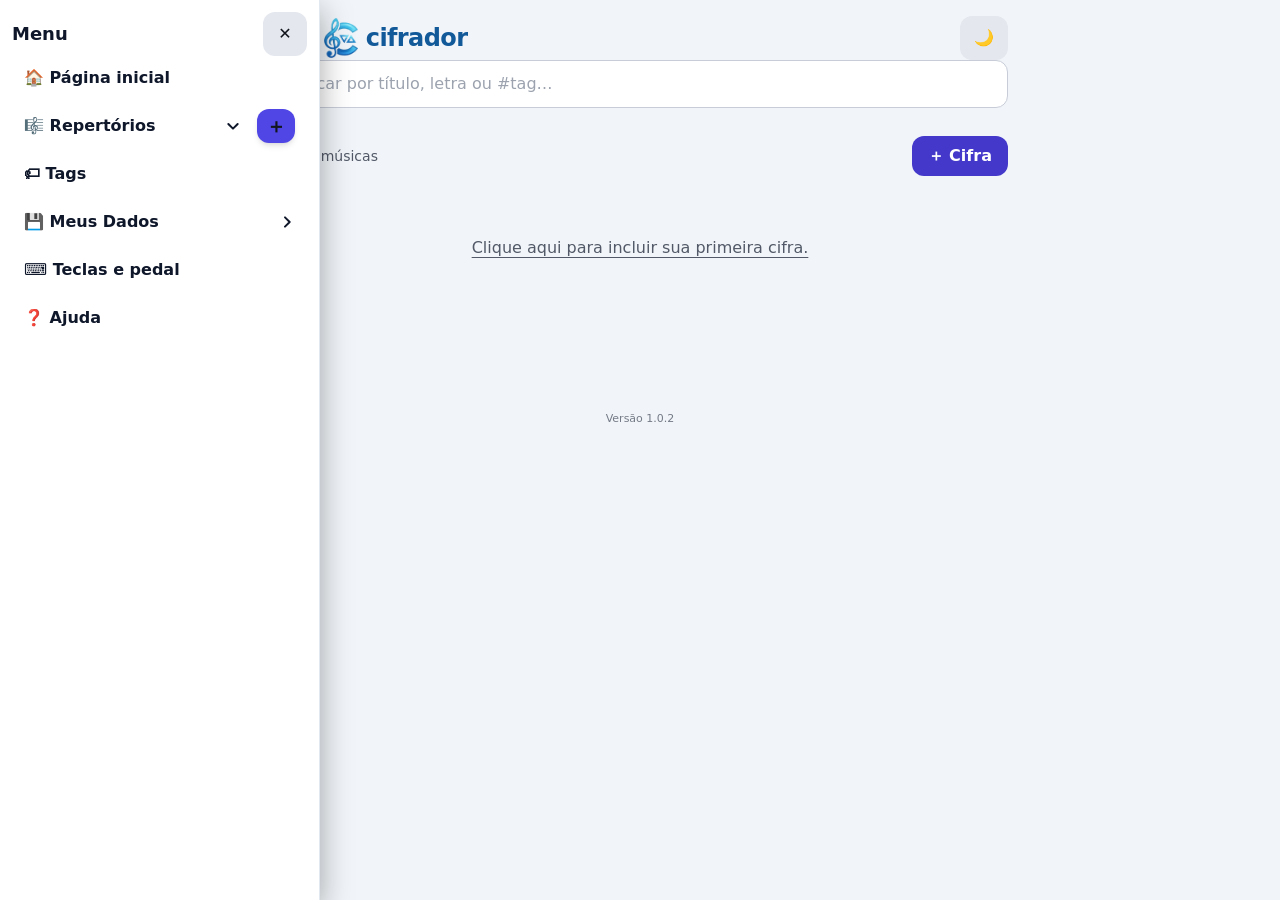
==== commit b3dcbcc5: "Add files via upload" ====
--- a/app/index.html
+++ b/app/index.html
@@ -2,7 +2,7 @@
 <html lang="pt-BR"><head>
 <base href="../">
 <meta charset="UTF-8">
-<meta name="app-version" content="1.0.1">
+<meta name="app-version" content="1.0.2">
 <meta name="viewport" content="width=device-width, initial-scale=1, viewport-fit=cover, interactive-widget=resizes-content">
 <meta name="theme-color" content="#0d0f14">
 <title>Cifrador</title>
@@ -606,6 +606,7 @@
 </div>
 <div id="toast" class="fixed left-1/2 -translate-x-1/2 bottom-6 z-50 max-w-[90vw] px-4 py-3 rounded-xl bg-slate-900 text-white dark:bg-slate-100 dark:text-slate-900 text-sm shadow-lg hidden"></div>
 
+<script src="demo-mode.js"></script>
 <script src="cifrador.js"></script>
 <script src="update.js"></script>
 
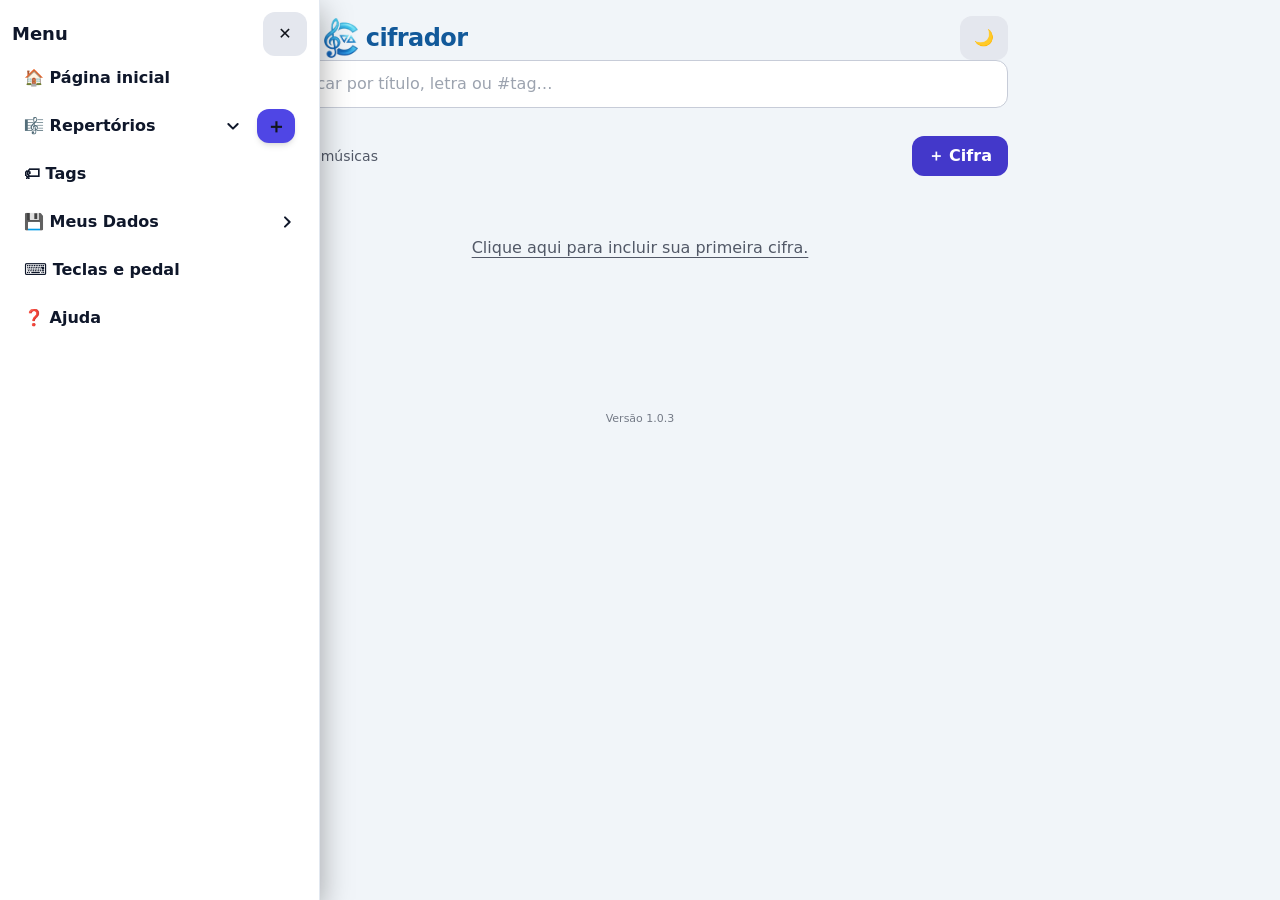
==== commit cf993d95: "Add files via upload" ====
--- a/app/index.html
+++ b/app/index.html
@@ -2,7 +2,7 @@
 <html lang="pt-BR"><head>
 <base href="../">
 <meta charset="UTF-8">
-<meta name="app-version" content="1.0.2">
+<meta name="app-version" content="1.0.3">
 <meta name="viewport" content="width=device-width, initial-scale=1, viewport-fit=cover, interactive-widget=resizes-content">
 <meta name="theme-color" content="#0d0f14">
 <title>Cifrador</title>
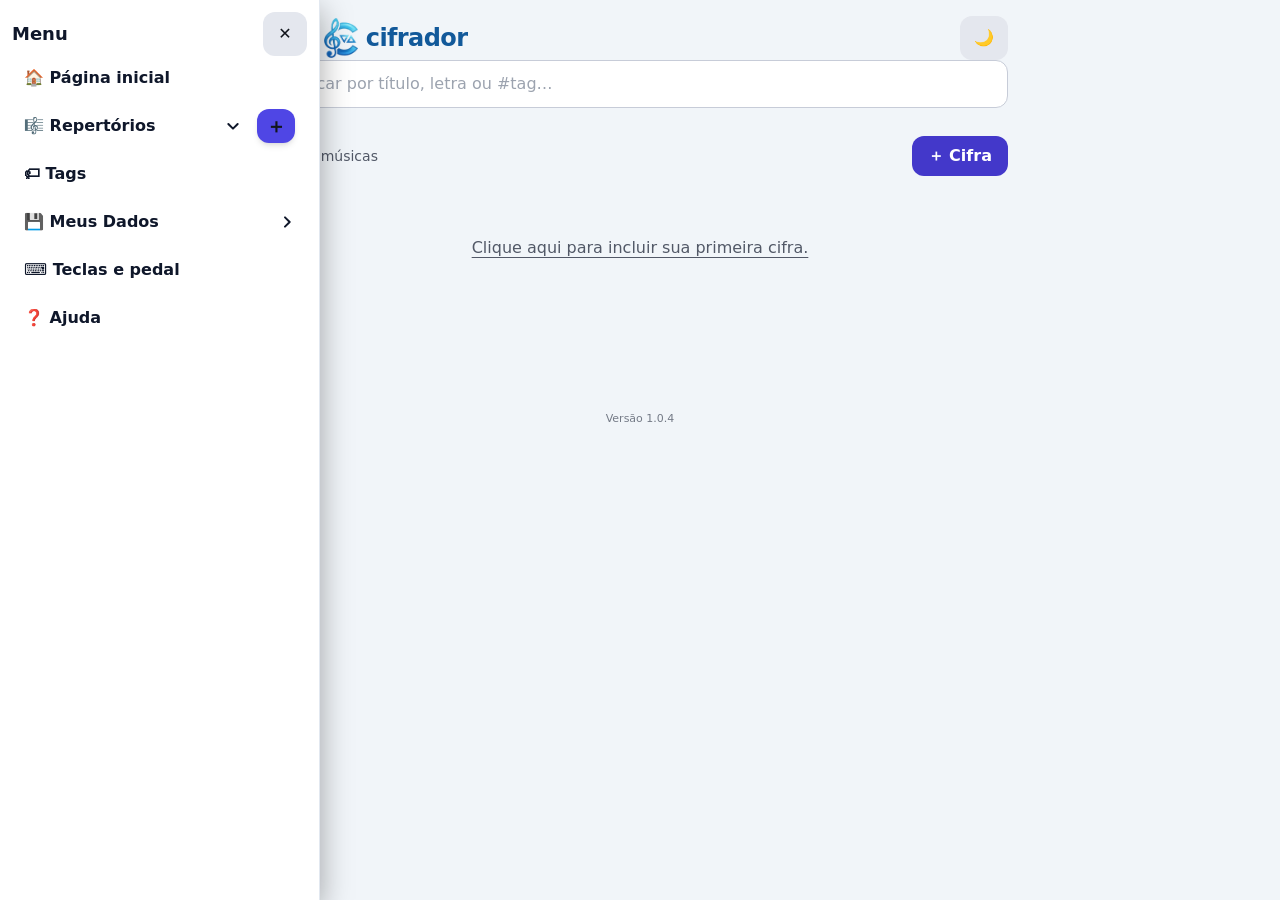
==== commit 5d14f74a: "Add files via upload" ====
--- a/app/index.html
+++ b/app/index.html
@@ -2,7 +2,7 @@
 <html lang="pt-BR"><head>
 <base href="../">
 <meta charset="UTF-8">
-<meta name="app-version" content="1.0.3">
+<meta name="app-version" content="1.0.4">
 <meta name="viewport" content="width=device-width, initial-scale=1, viewport-fit=cover, interactive-widget=resizes-content">
 <meta name="theme-color" content="#0d0f14">
 <title>Cifrador</title>
